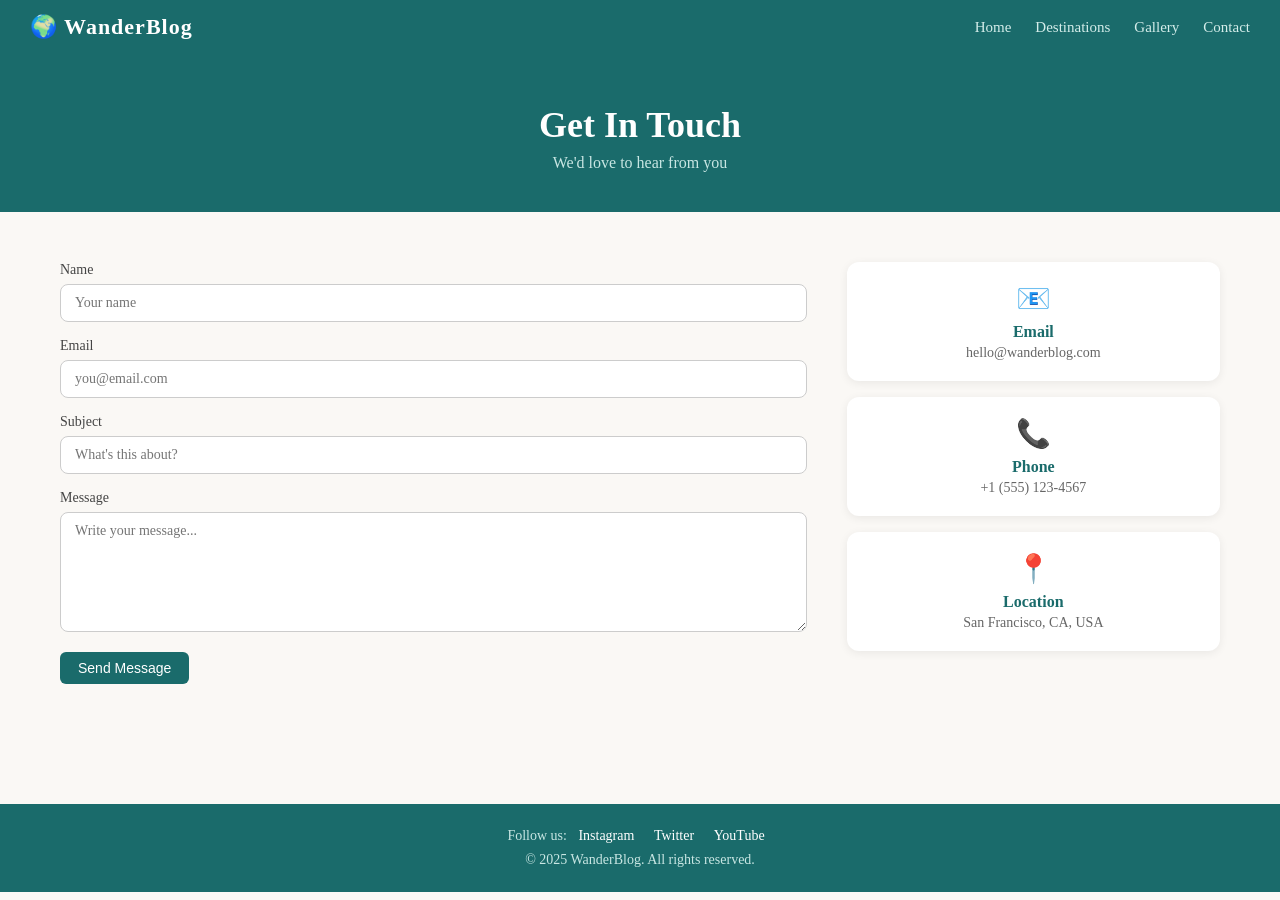
==== contact.html @ 18d7b57b "Add files via upload" ====
<!doctype html>
<html lang="en">
<head>
  <meta charset="UTF-8">
  <meta name="viewport" content="width=device-width, initial-scale=1.0">
  <title>Contact — WanderBlog</title>
  <link rel="stylesheet" href="style.css">
  <style>
    .contact-wrap {
      display: grid;
      grid-template-columns: 2fr 1fr;
      gap: 40px;
      padding: 50px 60px 60px;
    }
    .form-group {
      margin-bottom: 16px;
    }
    .form-group label {
      display: block;
      margin-bottom: 6px;
      font-size: 14px;
      color: #444;
    }
    .form-group input, .form-group textarea {
      width: 100%;
      padding: 10px 14px;
      border: 1px solid #ccc;
      border-radius: 8px;
      font-size: 14px;
      font-family: inherit;
    }
    .form-group textarea {
      height: 120px;
      resize: vertical;
    }
    .error {
      color: #c0392b;
      font-size: 13px;
      margin-top: 4px;
    }
    .success-msg {
      display: none;
      background: #e0f4f1;
      color: #1a6b6b;
      border-radius: 8px;
      padding: 12px 16px;
      margin-top: 16px;
      font-size: 15px;
    }
    .info-card {
      background: #fff;
      border-radius: 12px;
      padding: 20px;
      text-align: center;
      box-shadow: 0 2px 10px rgba(0,0,0,0.07);
      margin-bottom: 16px;
    }
    .info-card span {
      font-size: 28px;
    }
    .info-card h4 {
      margin: 8px 0 4px;
      color: #1a6b6b;
    }
    .info-card p {
      font-size: 14px;
      color: #666;
    }
  </style>
</head>
<body>
<nav>
  <a class="logo" href="index.html">🌍 WanderBlog</a>
  <ul>
    <li><a href="index.html">Home</a></li>
    <li><a href="destinations.html">Destinations</a></li>
    <li><a href="gallery.html">Gallery</a></li>
    <li><a href="contact.html">Contact</a></li>
  </ul>
</nav>
<div class="page-header">
  <h1>Get In Touch</h1>
  <p>We'd love to hear from you</p>
</div>
<div class="contact-wrap">
  <div>
    <div class="form-group">
      <label>Name</label>
      <input type="text" id="name" placeholder="Your name">
      <div class="error" id="nameErr"></div>
    </div>
    <div class="form-group">
      <label>Email</label>
      <input type="email" id="email" placeholder="you@email.com">
      <div class="error" id="emailErr"></div>
    </div>
    <div class="form-group">
      <label>Subject</label>
      <input type="text" id="subject" placeholder="What's this about?">
      <div class="error" id="subjectErr"></div>
    </div>
    <div class="form-group">
      <label>Message</label>
      <textarea id="message" placeholder="Write your message..."></textarea>
      <div class="error" id="msgErr"></div>
    </div>
    <button class="btn" onclick="validateForm()">Send Message</button>
    <div class="success-msg" id="successMsg">✅ Message sent! We'll get back to you soon.</div>
  </div>
  <div>
    <div class="info-card">
      <span>📧</span>
      <h4>Email</h4>
      <p>hello@wanderblog.com</p>
    </div>
    <div class="info-card">
      <span>📞</span>
      <h4>Phone</h4>
      <p>+1 (555) 123-4567</p>
    </div>
    <div class="info-card">
      <span>📍</span>
      <h4>Location</h4>
      <p>San Francisco, CA, USA</p>
    </div>
  </div>
</div>
<footer>
  <p>Follow us: <a href="#">Instagram</a> <a href="#">Twitter</a> <a href="#">YouTube</a></p>
  <p style="margin-top:8px;">© 2025 WanderBlog. All rights reserved.</p>
</footer>
<script>
function validateForm() {
  let valid = true;
  const fields = ['name', 'subject', 'message'];
  fields.forEach(id => {
    const val = document.getElementById(id).value.trim();
    const err = document.getElementById(id + (id === 'message' ? 'Err' : 'Err'));
    if (!val) { document.getElementById(id + 'Err').textContent = 'This field is required.'; valid = false; }
    else { document.getElementById(id + 'Err').textContent = ''; }
  });
  const email = document.getElementById('email').value.trim();
  const emailPattern = /^[^\s@]+@[^\s@]+\.[^\s@]+$/;
  if (!emailPattern.test(email)) { document.getElementById('emailErr').textContent = 'Enter a valid email.'; valid = false; }
  else { document.getElementById('emailErr').textContent = ''; }
  if (valid) { document.getElementById('successMsg').style.display = 'block'; }
}
</script>
</body>
</html>
---- style.css ----
* {
  margin: 0;
  padding: 0;
  box-sizing: border-box;
}
body {
  font-family: Georgia, serif;
  color: #2c2c2c;
  background-color: #faf8f5;
}
nav {
  background-color: #1a6b6b;
  padding: 14px 30px;
  display: flex;
  justify-content: space-between;
  align-items: center;
}
nav .logo {
  color: #fff;
  font-size: 22px;
  font-weight: bold;
  letter-spacing: 1px;
  text-decoration: none;
}
nav ul {
  list-style: none;
  display: flex;
  gap: 24px;
}
nav ul a {
  color: #d4edea;
  text-decoration: none;
  font-size: 15px;
}
nav ul a:hover {
  color: #fff;
}
.page-header {
  background-color: #1a6b6b;
  color: #fff;
  text-align: center;
  padding: 50px 20px 40px;
}
.page-header h1 {
  font-size: 36px;
}
.page-header p {
  margin-top: 8px;
  font-size: 16px;
  color: #c8e6e3;
}
.card {
  background: #fff;
  border-radius: 12px;
  overflow: hidden;
  box-shadow: 0 2px 10px rgba(0,0,0,0.08);
  transition: transform 0.2s;
}
.card:hover {
  transform: translateY(-4px);
}
.card img {
  width: 100%;
  height: 190px;
  object-fit: cover;
}
.card-body {
  padding: 16px;
}
.card-body h3 {
  font-size: 18px;
  margin-bottom: 6px;
}
.card-body p {
  font-size: 14px;
  color: #666;
  margin-bottom: 12px;
}
.btn {
  display: inline-block;
  background-color: #1a6b6b;
  color: #fff;
  padding: 8px 18px;
  border-radius: 6px;
  text-decoration: none;
  font-size: 14px;
  border: none;
  cursor: pointer;
}
.btn:hover {
  background-color: #155858;
}
footer {
  background-color: #1a6b6b;
  color: #c8e6e3;
  text-align: center;
  padding: 24px;
  margin-top: 60px;
  font-size: 14px;
}
footer a {
  color: #fff;
  margin: 0 8px;
  text-decoration: none;
}
.tag {
  display: inline-block;
  background-color: #e0f4f1;
  color: #1a6b6b;
  font-size: 12px;
  padding: 3px 10px;
  border-radius: 20px;
  margin-bottom: 8px;
}
.section {
  padding: 50px 60px;
}
.grid-3 {
  display: grid;
  grid-template-columns: repeat(3, 1fr);
  gap: 24px;
  margin-top: 30px;
}
.grid-2 {
  display: grid;
  grid-template-columns: repeat(2, 1fr);
  gap: 24px;
  margin-top: 30px;
}
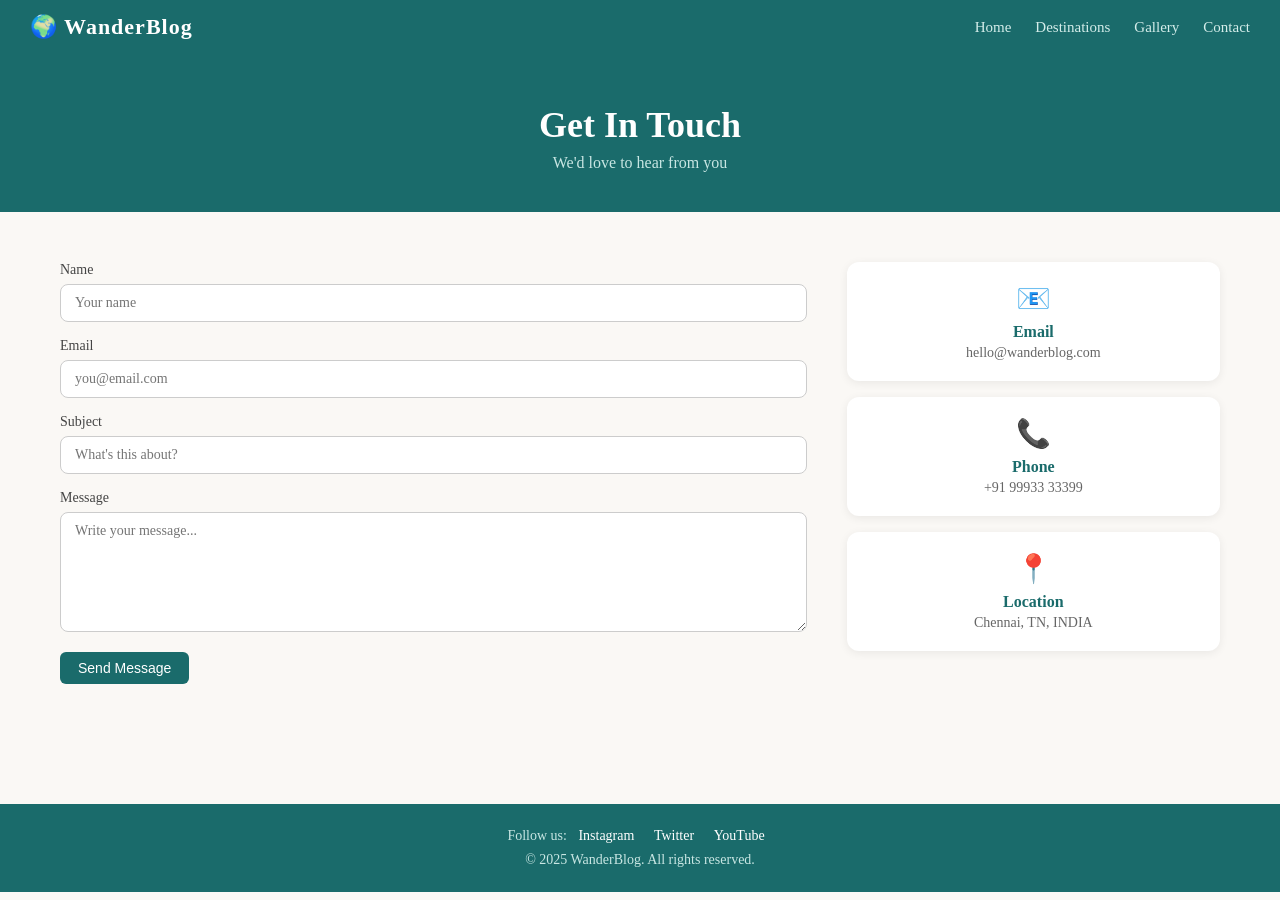
==== commit cc45d935: "Update contact.html" ====
--- a/contact.html
+++ b/contact.html
@@ -116,12 +116,12 @@
     <div class="info-card">
       <span>📞</span>
       <h4>Phone</h4>
-      <p>+1 (555) 123-4567</p>
+      <p>+91 99933 33399</p>
     </div>
     <div class="info-card">
       <span>📍</span>
       <h4>Location</h4>
-      <p>San Francisco, CA, USA</p>
+      <p>Chennai, TN, INDIA</p>
     </div>
   </div>
 </div>
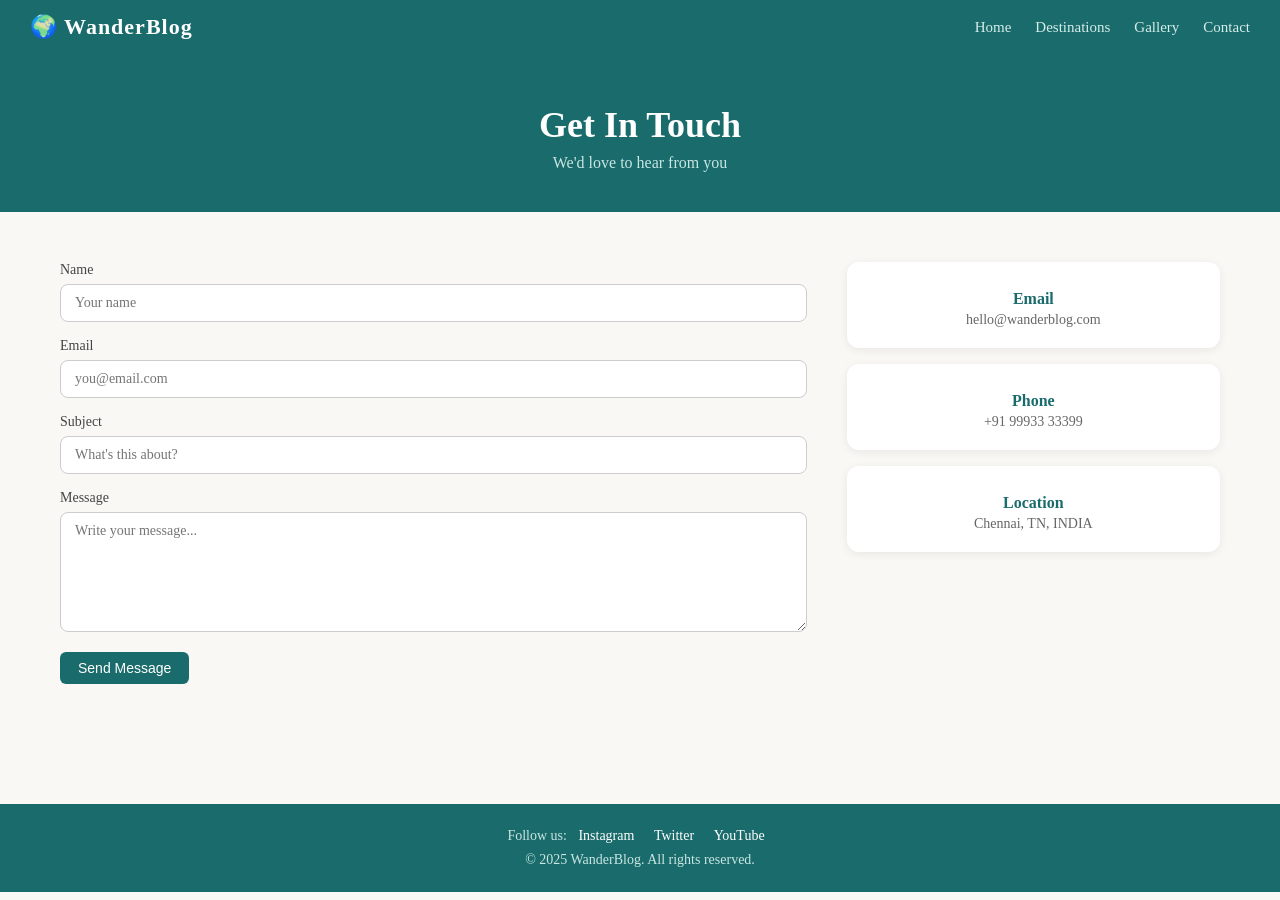
==== commit 84af86ab: "Update contact.html" ====
--- a/contact.html
+++ b/contact.html
@@ -109,17 +109,14 @@
   </div>
   <div>
     <div class="info-card">
-      <span>📧</span>
       <h4>Email</h4>
       <p>hello@wanderblog.com</p>
     </div>
     <div class="info-card">
-      <span>📞</span>
       <h4>Phone</h4>
       <p>+91 99933 33399</p>
     </div>
     <div class="info-card">
-      <span>📍</span>
       <h4>Location</h4>
       <p>Chennai, TN, INDIA</p>
     </div>
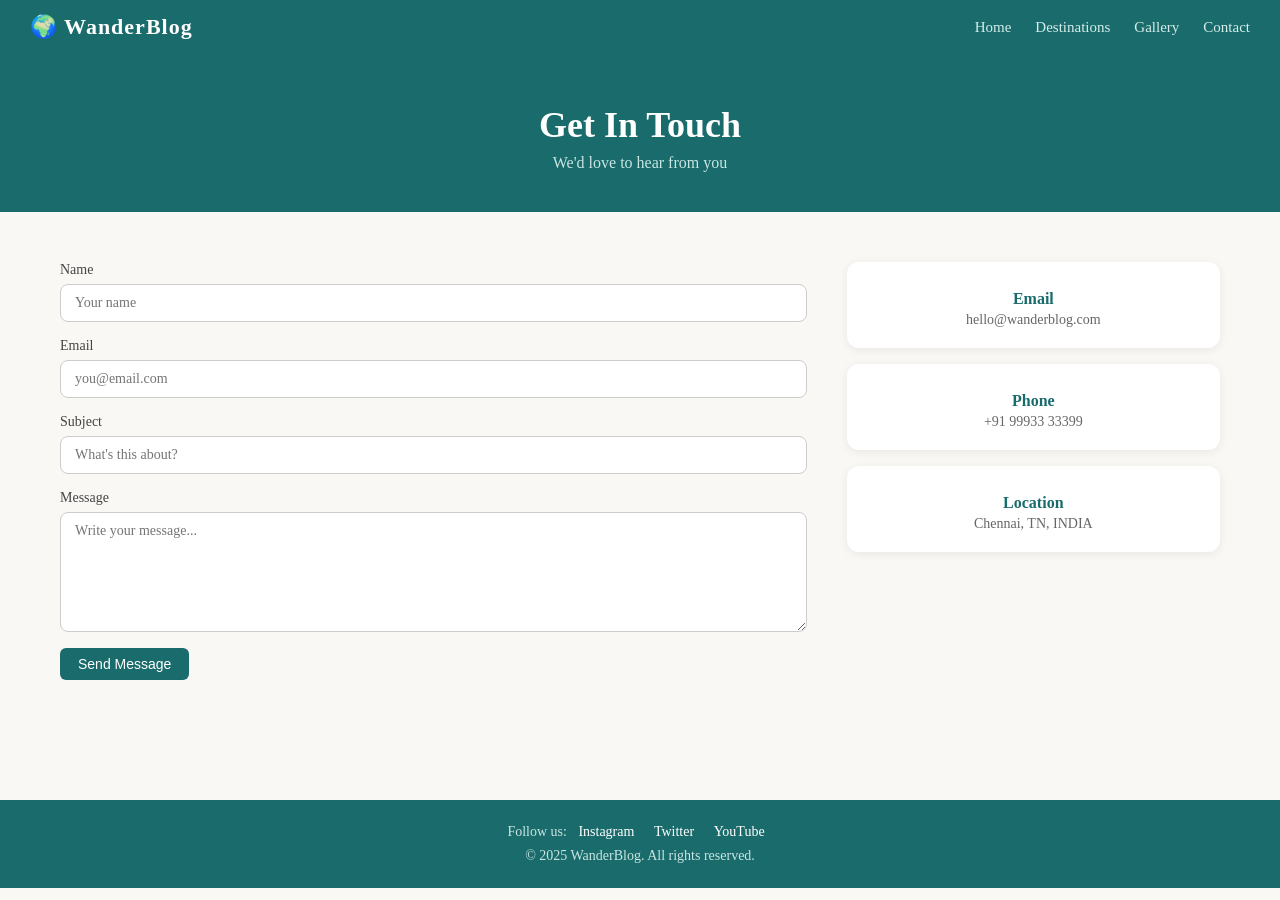
==== commit 9c01b67a: "Update contact.html" ====
--- a/contact.html
+++ b/contact.html
@@ -1,5 +1,4 @@
-<!doctype html>
-<html lang="en">
+<html>
 <head>
   <meta charset="UTF-8">
   <meta name="viewport" content="width=device-width, initial-scale=1.0">
--- a/style.css
+++ b/style.css
@@ -4,7 +4,6 @@
   box-sizing: border-box;
 }
 body {
-  font-family: Georgia, serif;
   color: #2c2c2c;
   background-color: #faf8f5;
 }
